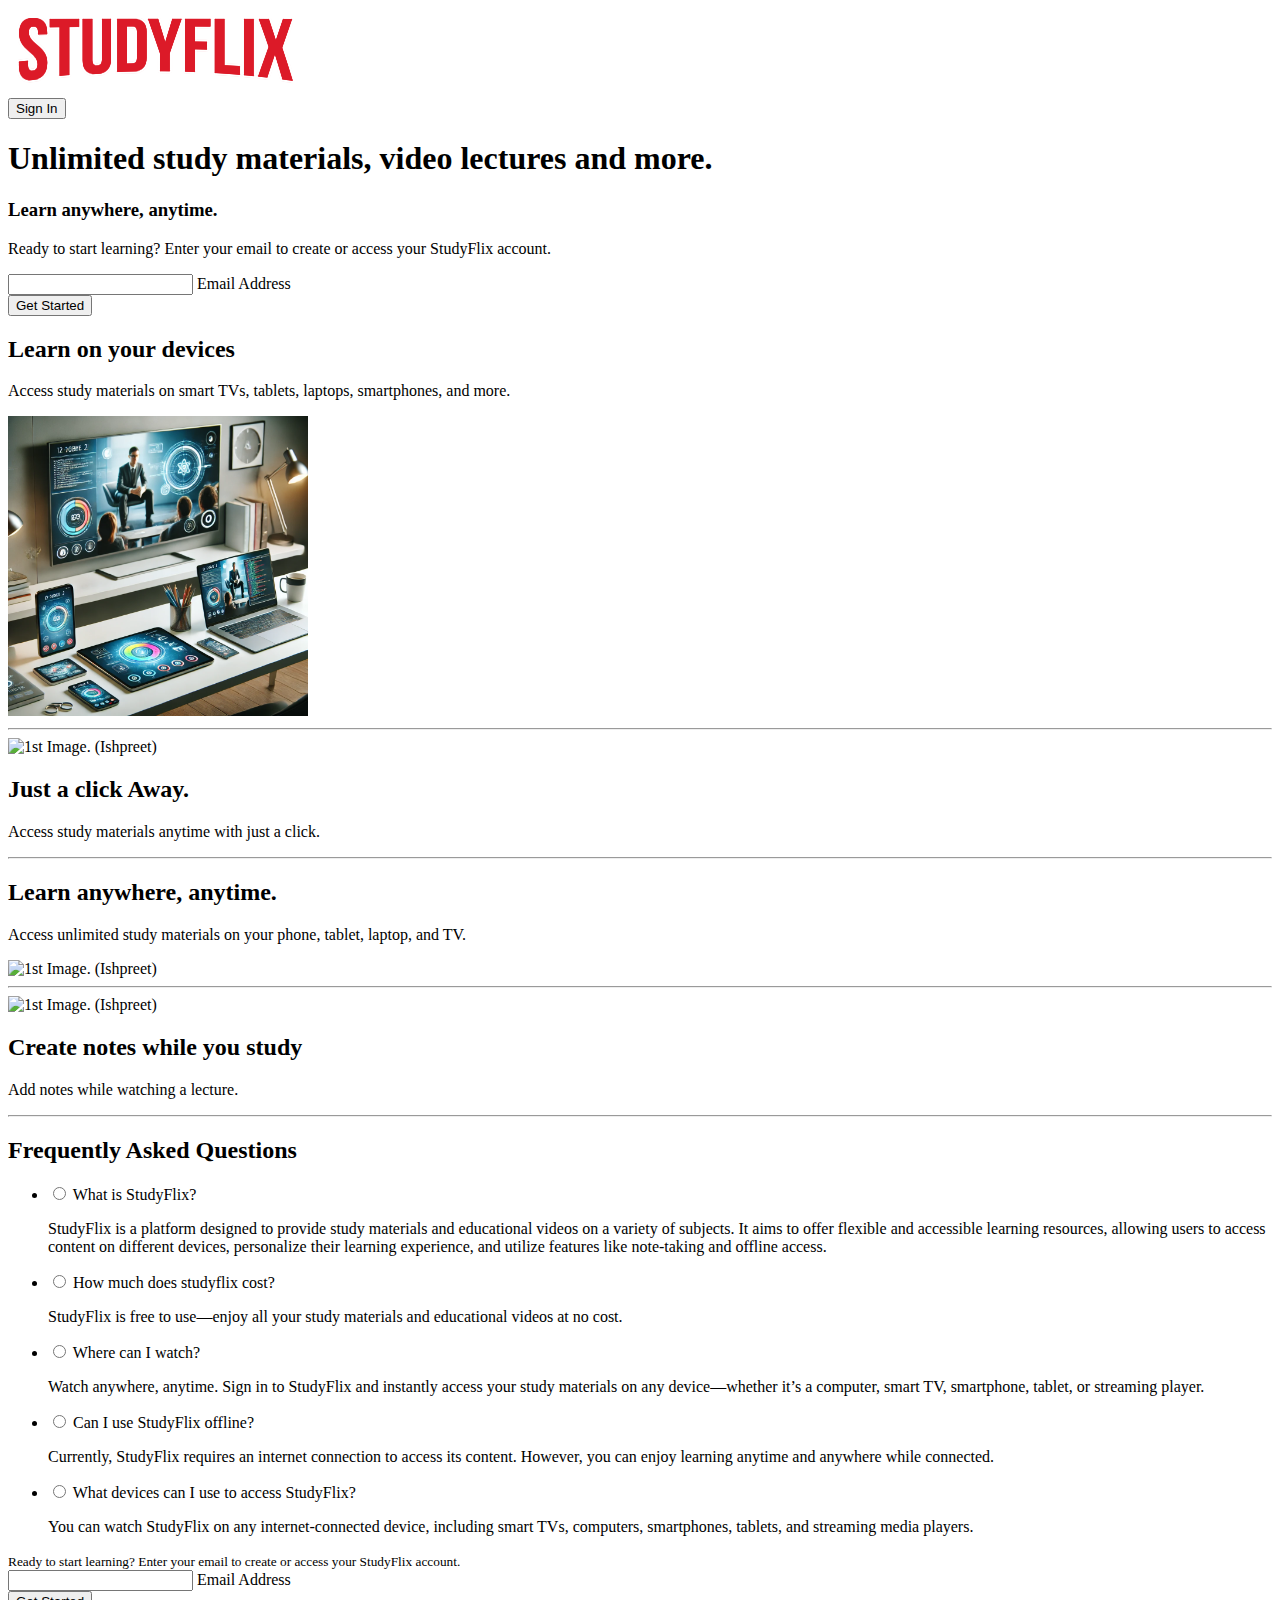
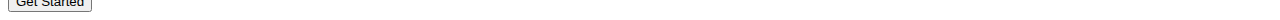
==== Landing Page/index.html @ 78cf3bec "Added Feature images, Accordian" ====
<!DOCTYPE html>
<html lang="en">
<head>
    <meta charset="UTF-8">
    <meta name="viewport" content="width=device-width, initial-scale=1.0">
    <title>StudyFlix</title>

    <link rel="stylesheet" href="style.css">
    
    <link rel="shortcut icon" href="assets/letter_logo.png" type="image/x-icon">
    
    <link rel="preconnect" href="https://fonts.googleapis.com">
    <link rel="preconnect" href="https://fonts.gstatic.com" crossorigin>
    <link href="https://fonts.googleapis.com/css2?family=Poppins:ital,wght@0,100;0,200;0,300;0,400;0,500;0,600;0,700;0,800;0,900;1,100;1,200;1,300;1,400;1,500;1,600;1,700;1,800;1,900&display=swap" rel="stylesheet">

    
</head>
<body>

    <!-- Header Section -->
<header>
    <nav>
      <!-- Background Image -->
      <img src="../assets/logo.png" class="logo" alt="Logo" />
  
      <!-- Sign In Button -->
      <div>
        <button>Sign In</button>
      </div>
    </nav>
  
    <!-- Main Content Section under Header Section : Includes Heading, Sub-Heading, Description, Email Field and a Sign In Button. -->
    <div class="header-content">
      <h1>Unlimited study materials, video lectures and more.</h1>
      <h3>Learn anywhere, anytime.</h3>
      <p>
        Ready to start learning? Enter your email to create or access your
        StudyFlix account.
      </p>
  
      <form class="email_signup">
        <div class="input-container">
          <input
            type="email"
            class="email_input"
            id="email"
            placeholder=""
            required
          />
          <label for="email" class="email_label">Email Address</label>
        </div>
        <button type="submit" class="signup_button">Get Started</button>
      </form>
    </div>
  </header>

  

  <main>
    <section>
      <div class="features">
        <div class="row">
          <div class="text-col">
            <h2>Learn on your devices</h2>
            <p>
              Access study materials on smart TVs, tablets, laptops, smartphones, and more.
            </p>
          </div>
          <div class="img-col">
            <img
              src="../assets/first.webp"
              alt="1st Image. (Ishpreet)"
              style="height: 300px;"
            />
          </div>
        </div>
  
        <hr />
  
        <div class="row">
          <div class="img-col">
            <img
              src="https://media.istockphoto.com/id/2058409244/photo/document-audit-inspection-and-business-asset-analysis-concept-man-inspects-data-file-check.webp?b=1&s=612x612&w=0&k=20&c=y2USo8eJ0XdNVwoPyrzC8aV3pcoiE_dYzMYi_7Z10gM="
              alt="1st Image. (Ishpreet)"
            />
          </div>
          <div class="text-col">
            <h2>Just a click Away.</h2>
            <p>
              Access study materials anytime with just a click.
            </p>
          </div>
        </div>
  
        <hr />
  
        <div class="row">
          <div class="text-col">
            <h2>Learn anywhere, anytime.</h2>
            <p>
              Access unlimited study materials on your phone, tablet, laptop, and TV.
            </p>
          </div>
          <div class="img-col">
            <img
              src="https://plus.unsplash.com/premium_photo-1661517629428-1adac40f175c?q=80&w=2071&auto=format&fit=crop&ixlib=rb-4.0.3&ixid=M3wxMjA3fDB8MHxwaG90by1wYWdlfHx8fGVufDB8fHx8fA%3D%3D"
              alt="1st Image. (Ishpreet)"
            />
          </div>
        </div>
  
        <hr />
  
        <div class="row">
          <div class="img-col">
            <img
              src="https://images.unsplash.com/photo-1448932223592-d1fc686e76ea?q=80&w=2069&auto=format&fit=crop&ixlib=rb-4.0.3&ixid=M3wxMjA3fDB8MHxwaG90by1wYWdlfHx8fGVufDB8fHx8fA%3D%3D"
              alt="1st Image. (Ishpreet)"
            />
          </div>
          <div class="text-col">
            <h2>Create notes while you study</h2>
            <p>
              Add notes while watching a lecture.
            </p>
          </div>
        </div>
      </div>
    </section>

    <hr>

    <section>
        <div class="faq">
            <h2>Frequently Asked Questions</h2>
            <ul class="accordion">
                <li>
                    <input type="radio" name="accordion" id="first">
                    <label for="first" class="label2">What is StudyFlix?</label>
                    <div class="content">
                        <p>
                          StudyFlix is a platform designed to provide study materials and educational videos on a variety of subjects. It aims to offer flexible and accessible learning resources, allowing users to access content on different devices, personalize their learning experience, and utilize features like note-taking and offline access.</p>
                    </div>
                </li>
        
                <li>
                    <input type="radio" name="accordion" id="second">
                    <label for="second" class="label2">How much does studyflix cost?</label>
                    <div class="content">
                        <p>StudyFlix is free to use—enjoy all your study materials and educational videos at no cost.</p>
                    </div>
                </li>
        
                <li>
                    <input type="radio" name="accordion" id="third">
                    <label for="third" class="label2">Where can I watch?</label>
                    <div class="content">
                        <p>Watch anywhere, anytime. Sign in to StudyFlix and instantly access your study materials on any device—whether it’s a computer, smart TV, smartphone, tablet, or streaming player.</p>
                    </div>
                </li>
        
                <li>
                    <input type="radio" name="accordion" id="fourth">
                    <label for="fourth" class="label2">Can I use StudyFlix offline?</label>
                    <div class="content">
                        <p>Currently, StudyFlix requires an internet connection to access its content. However, you can enjoy learning anytime and anywhere while connected.</p>
                    </div>
                </li>
        
                <li>
                    <input type="radio" name="accordion" id="fifth">
                    <label for="fifth" class="label2">What devices can I use to access StudyFlix?</label>
                    <div class="content">
                        <p>You can watch StudyFlix on any internet-connected device, including smart TVs, computers, smartphones, tablets, and streaming media players.</p>
                    </div>
                </li>
            </ul>
            <small> Ready to start learning? Enter your email to create or access your StudyFlix account.</small>
                <form class="email_signup">
                    <div class="input-container">
                    <input
                        type="email"
                        class="email_input"
                        id="email"
                        placeholder=""
                        required
                    />
                    <label for="email" class="email_label">Email Address</label>
                    </div>
                    <button type="submit" class="signup_button">Get Started</button>
                </form>
    </section>
  </main>


</body>
</html>
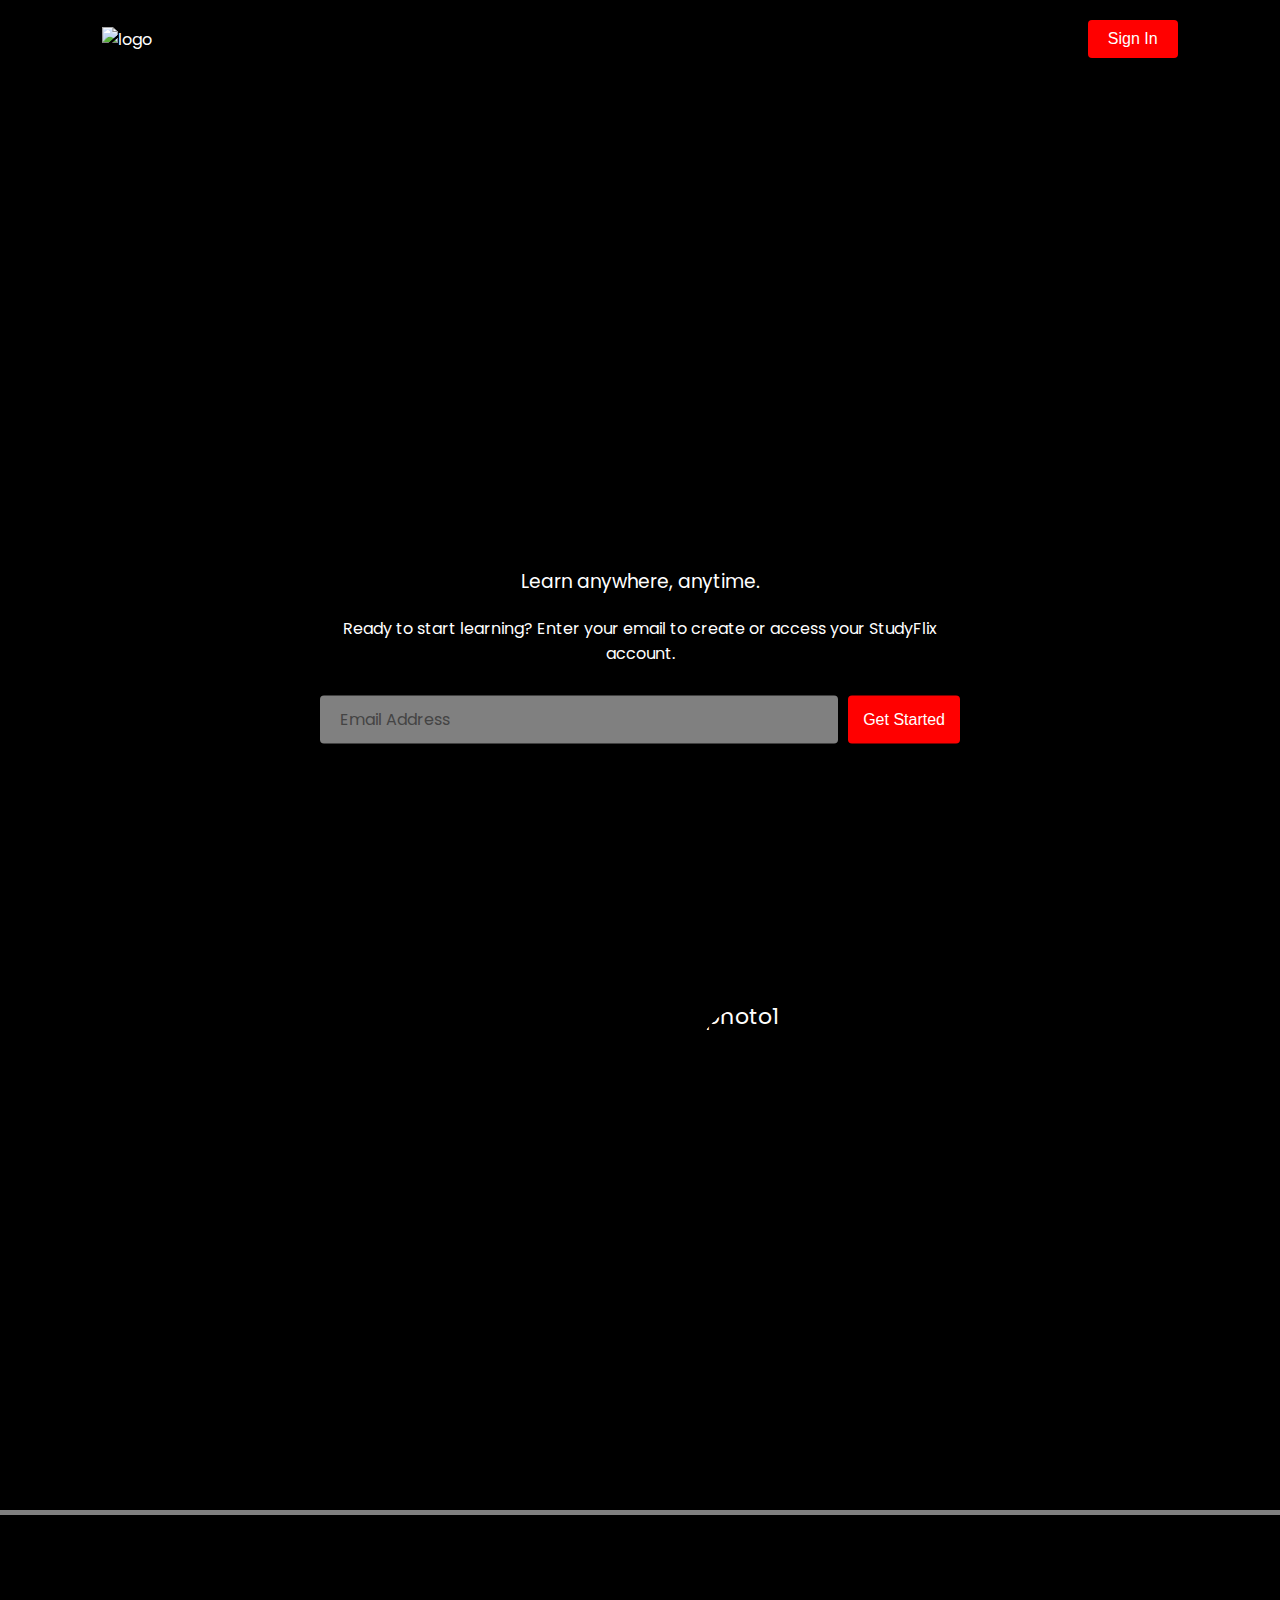
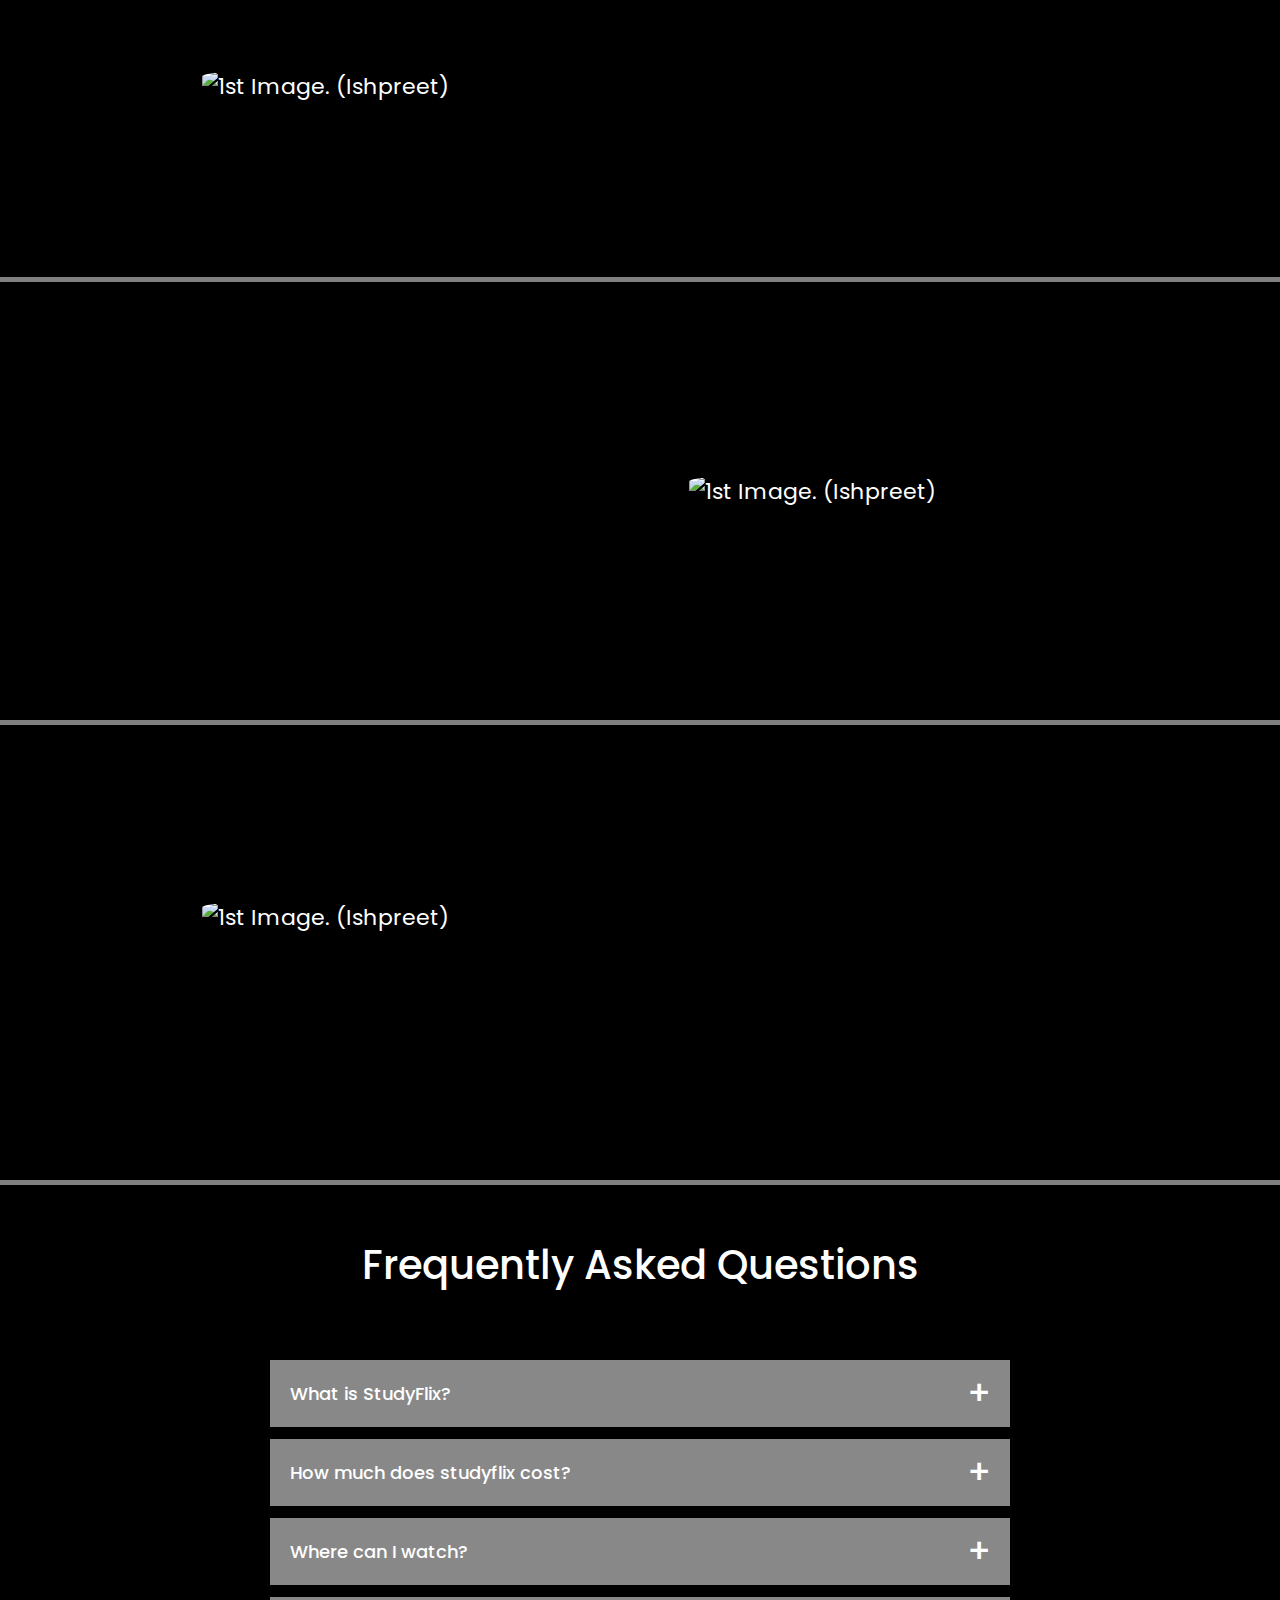
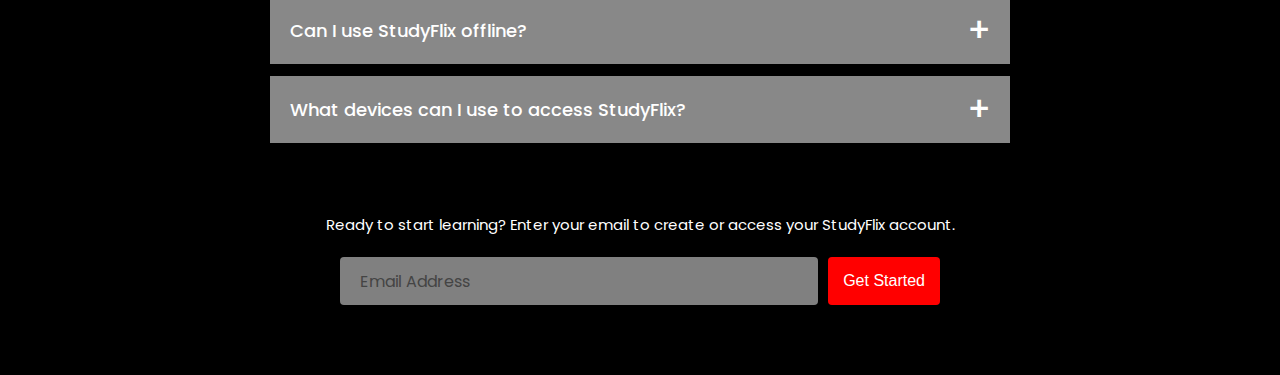
==== commit fb8609f3: "Minor changes for Deploying" ====
--- a/Landing Page/index.html
+++ b/Landing Page/index.html
@@ -7,7 +7,7 @@
 
     <link rel="stylesheet" href="style.css">
     
-    <link rel="shortcut icon" href="assets/letter_logo.png" type="image/x-icon">
+    <link rel="shortcut icon" href="https://i.ibb.co/bNqRpkg/letter-logo.png" alt="letter-logo" type="image/x-icon">
     
     <link rel="preconnect" href="https://fonts.googleapis.com">
     <link rel="preconnect" href="https://fonts.gstatic.com" crossorigin>
@@ -20,8 +20,8 @@
     <!-- Header Section -->
 <header>
     <nav>
-      <!-- Background Image -->
-      <img src="../assets/logo.png" class="logo" alt="Logo" />
+      <!-- Logo Image -->
+      <img src="https://i.ibb.co/tbqn0jG/logo.png" alt="logo" class="logo" />
   
       <!-- Sign In Button -->
       <div>
@@ -68,9 +68,9 @@
           </div>
           <div class="img-col">
             <img
-              src="../assets/first.webp"
-              alt="1st Image. (Ishpreet)"
-              style="height: 300px;"
+            src="https://i.ibb.co/mc0jydq/photo1.jpg" 
+            alt="photo1"
+            style="height: 400px;"
             />
           </div>
         </div>
--- a/Landing Page/style.css
+++ b/Landing Page/style.css
@@ -0,0 +1,449 @@
+
+* {
+    padding : 0;
+    margin : 0;
+    box-sizing: border-box;
+}
+
+body {
+    background-color: black;
+    color : white;
+    font-family: 'Poppins', sans-serif;
+}
+
+header{
+    width : 100%;
+    height : 100vh;
+    background-image: 
+    linear-gradient(
+        rgba(0, 0, 0, 0.7), 
+        rgba(0, 0, 0, 0.7)
+    ), 
+    url("https://images.unsplash.com/photo-1484415063229-3d6335668531?q=80&w=1828&auto=format&fit=crop&ixlib=rb-4.0.3&ixid=M3wxMjA3fDB8MHxwaG90by1wYWdlfHx8fGVufDB8fHx8fA%3D%3D");
+
+    background-size: cover;
+    background-position: center;
+    padding: 10px 8%;
+    position: relative;
+}
+
+nav{
+    display: flex;
+    justify-content: space-between;
+    align-items: center;
+    padding : 10px 0;
+}
+
+.logo{
+    width : 200px;
+    cursor : pointer;
+}
+
+nav button{
+    border : 0;
+    outline : 0;
+    background: red;
+    color : white;
+    padding : 10px 20px;
+    font-size: 16px;
+    font-weight: 200;
+    border-radius: 4px;
+    margin-left : 10px;
+    cursor : pointer;
+    box-shadow: 0px 4px 15px rgba(0, 0, 0, 0.2);
+}
+
+nav button:hover {
+    background-color: darkred;
+    transform: scale(1.05);
+    transition: all 0.3s ease;
+}
+
+.header-content{
+    position: absolute;
+    top: 50%;
+    left: 50%;
+    transform: translate(-50%, -50%);
+    text-align: center;
+    margin-top: 100px;
+}
+
+.header-content h1{
+    font-size: 50px;
+    line-height: 70px;
+    font-weight: 600;
+    max-width: 650px;
+    opacity: 0;
+    animation: fadeIn 2s ease forwards;
+}
+
+@keyframes fadeIn {
+    to {
+        opacity: 1;
+    }
+}
+
+
+header {
+    background-attachment: fixed;
+}
+
+
+.header-content h3{
+    font-weight: 400;
+    margin-bottom: 20px;
+}
+
+.input-container {
+    position: relative;
+    flex : 1;
+    display: flex;
+    align-items: center;
+    overflow: hidden;
+    background-color: white;
+    border-radius: 4px;
+    padding: 10px;
+    opacity: 0.5;
+}
+
+.email_input {
+    flex: 1;
+    border: none;
+    outline: none;
+    font-size: 16px;
+    background: none;
+    color: #000;
+    padding-left: 12px;
+    padding-top: 10px;
+    font-weight: 600;
+}
+
+.email_label {
+    position: absolute;
+    left: 20px;
+    top: 50%;
+    transform: translateY(-50%);
+    color: #888;
+    font-size: 16px;
+    pointer-events: none;
+    transition: 0.2s ease all;
+}
+
+.email_input:focus ~ .email_label,
+.email_input:not(:placeholder-shown) ~ .email_label {
+    top: 0;
+    transform: translateY(-1%);
+    font-size: 14px;
+    font-weight: 600;
+    color: #333;
+}
+
+.email_signup {
+    display: flex;
+    align-items: center;
+    margin-top: 30px;
+}
+
+
+.signup_button {
+    background: red;
+    color: white;
+    padding: 10px 20px;
+    border: none;
+    outline: none;
+    cursor: pointer;
+    font-size: 16px;
+    border-radius: 4px;
+    margin-left: 10px; 
+    padding: 15px;
+    box-shadow: 0px 4px 15px rgba(0, 0, 0, 0.2);
+}
+
+
+/* Features */
+
+.features{
+    padding: 50px 12%;
+    font-size:22px;
+}
+
+.row{
+    display: flex;
+    width: 100%;
+    align-items: center;
+    flex-wrap: wrap;
+    padding: 50px 0;
+}
+
+
+.text-col,
+.img-col{
+    flex-basis: 50%;
+    margin-bottom: 20px;
+}
+
+
+.img-col img{
+    display: block;
+    width: 80%;
+    margin: auto;
+    border-radius: 20% 0px 30% 0px;
+}
+
+
+
+
+.features h2{
+    font-size:50px;
+    font-weight: 600;
+    margin-bottom: 20px;
+}
+
+
+hr{
+    border: none;           
+    height: 5px;             
+    background-color: grey;  
+    margin: 40px 0;   
+    width: 100vw;            
+    margin-left: -50vw;      
+    position: relative;      
+    left: 50%; 
+}
+
+
+/* Animations */
+
+
+@keyframes fadeInUp {
+    from{
+        opacity: 0;
+        transform: translateY(20px);
+    }
+    to {
+        opacity: 1;
+        transform: translateY(0);
+    }
+}
+
+.features .text-col{
+    opacity: 0;
+    animation: fadeInUp 1s ease forwards;
+}
+
+.features .row:nth-child(1) .text-col {
+    animation-delay: 0.2s; /* Delay for the first item */
+}
+
+.features .row:nth-child(2) .text-col {
+    animation-delay: 0.4s; /* Delay for the second item */
+}
+
+.features .row:nth-child(3) .text-col {
+    animation-delay: 0.6s; /* Delay for the third item */
+}
+
+.features .row:nth-child(4) .text-col {
+    animation-delay: 0.8s; /* Delay for the fourth item */
+}
+
+.features .img-col img:hover {
+    transform: scale(1.05);
+    transition: transform 0.3s ease;
+}
+
+
+
+/* FAQ */
+
+.faq{
+    padding: 10px 12%;
+    text-align: center;
+    font-size: 18px;
+}
+
+.faq h2{
+    font-size: 40px;
+    font-weight: 500;
+    margin-bottom: 20px;
+}
+
+.accordion{
+    margin: 60px auto;
+    width: 100%;
+    max-width: 750px;
+}
+
+.accordion li{
+    list-style: none;
+    width: 100%;
+    padding: 5px;
+}
+
+.accordion li label{
+    display: flex;
+    align-items: center;
+    padding: 20px;
+    font-size: 18px;
+    font-weight: 500;
+    background: #888;
+    margin-bottom: 2px;
+    cursor: pointer;
+    position: relative;
+}
+
+.label2::after{
+    content: '+';
+    font-size: 34px;
+    position: absolute;
+    right: 20px;
+    transition: transform 0.5s ease-in-out;
+}
+
+input[type="radio"]{
+    display: none;
+}
+
+.accordion .content{
+    padding: 0 20px;
+    background: #333;
+    color: white;
+    text-align: left;
+    max-height: 0;
+    overflow: hidden;
+    transition: max-height 0.5s ease-in-out, padding 0.5s ease-in-out;
+}
+
+
+.accordion input[type="radio"]:checked + .label2 + .content{
+    display: block;
+    max-height: 600px;
+    padding: 30px 20px;
+}
+
+.accordion input[type="radio"]:checked + .label2::after{
+    transform: rotate(135deg);
+}
+
+section .email_signup{
+    max-width: 600px;
+    margin: 20px auto 60px;
+}
+
+footer{
+    padding: 50px 15% 10px;
+    color: #777;
+}
+
+footer h2{
+    font-size : 18px;
+    font-weight: 400;
+    margin-bottom: 30px;
+}
+
+footer .col{
+    flex-basis: 25%;
+    flex-grow: 1;
+    margin-bottom: 20px;
+}
+
+footer .col a{
+    display: block;
+    color: #777;
+    text-decoration: none;
+    font-size: 14px;
+    margin-bottom: 10px;
+}
+
+footer .row{
+    align-items: flex-start;
+    padding: 10px 0;
+}
+
+.copyright-text{
+    font-size: 14px;
+    margin-bottom: 10px;
+    margin-top: 20px;
+    align-items: center;
+}
+
+/* Media Queries */
+
+@media only screen and (max-width: 600px){
+
+    header{
+        background-image: 
+    linear-gradient(
+        rgba(0, 0, 0, 0.7), 
+        rgba(0, 0, 0, 0.7)
+    ), 
+    url("https://images.unsplash.com/photo-1532012197267-da84d127e765?q=80&w=1887&auto=format&fit=crop&ixlib=rb-4.0.3&ixid=M3wxMjA3fDB8MHxwaG90by1wYWdlfHx8fGVufDB8fHx8fA%3D%3D");
+
+        height: 800px;
+    }
+
+    .logo{
+        width: 120px;
+    }
+
+    nav button{
+        padding: 10px 15px;
+    }
+    
+    .header-content{
+        position: unset;
+        transform: none;
+        padding-top: 150px;
+    }
+
+    .header-content h1{
+        font-size: 30px;
+    }
+
+    .email_signup button{
+        font-size: 12px;
+        padding: 10px 15px;
+    }
+
+    .text-col, .img-col{
+        flex-basis: 100%;
+    }
+
+    .features h2{
+        font-size: 30px;
+    }
+
+    .features p{
+        font-size: 15px;
+    }
+
+    .features .row:nth-child(odd) .text-col {
+        order: 1;
+    }
+    
+    .features .row:nth-child(odd) .img-col {
+        order: 2;
+    }
+
+    .features .row{
+        padding : 10px 0;
+    }
+
+    .faq h2{
+        font-size: 20px;
+    }
+
+    .accordion .content{
+        font-size: 14px;
+    }
+
+    .accordion li .label2{
+        padding: 10px;
+        font-size: 14px;
+    }
+
+    .label2::after{
+        font-size: 22px;
+    }
+
+}
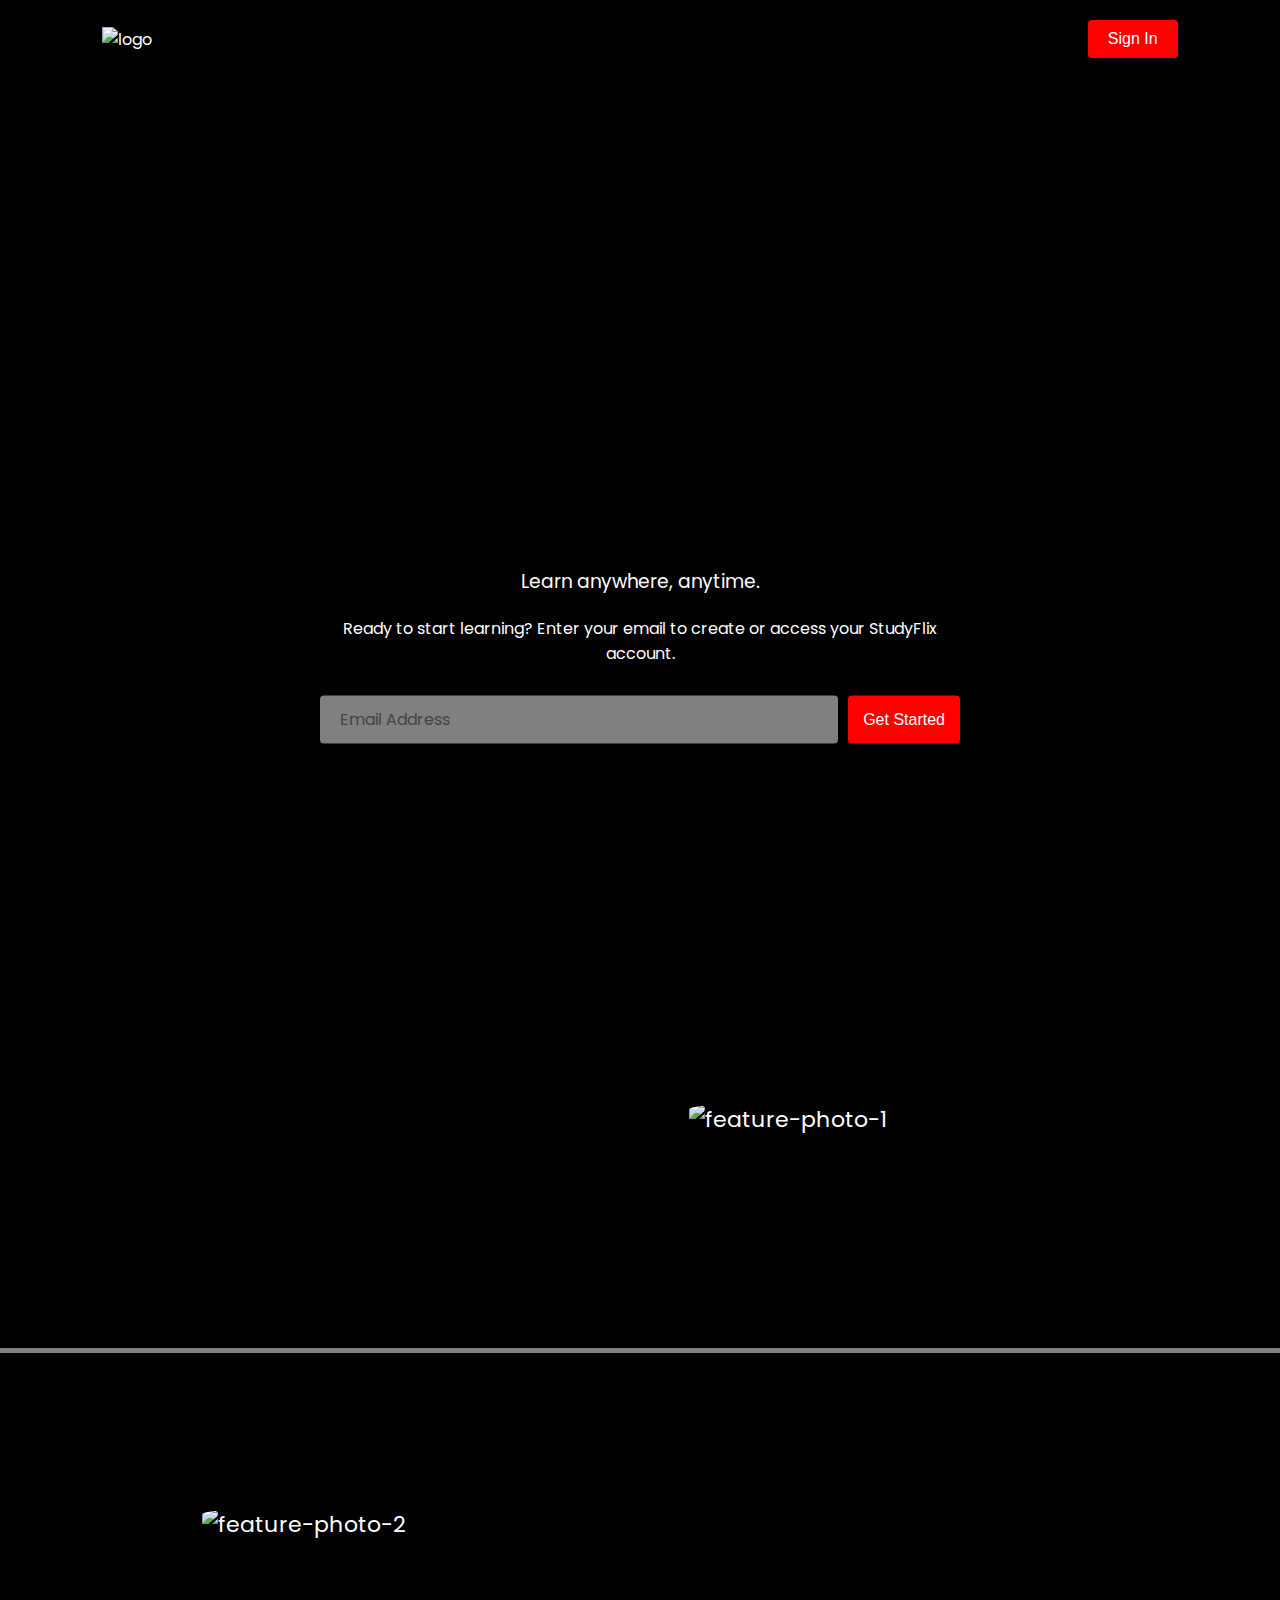
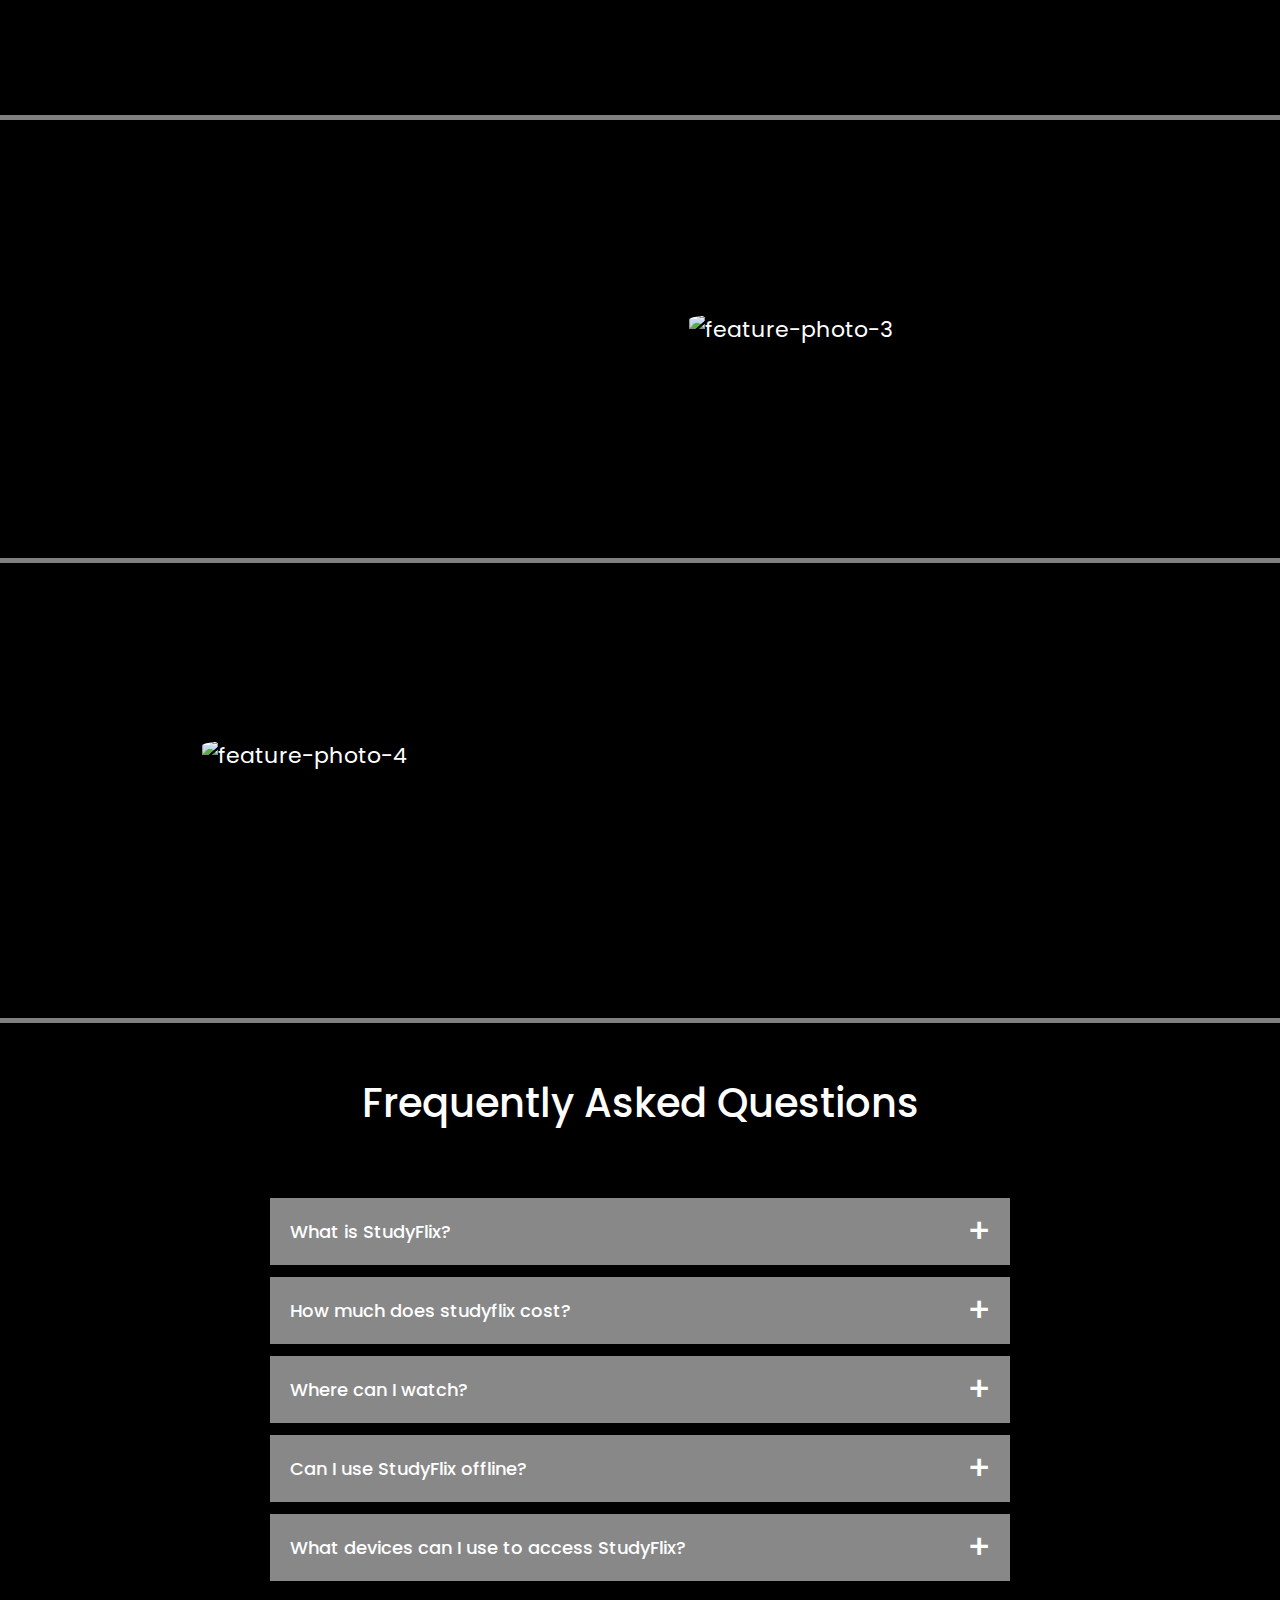
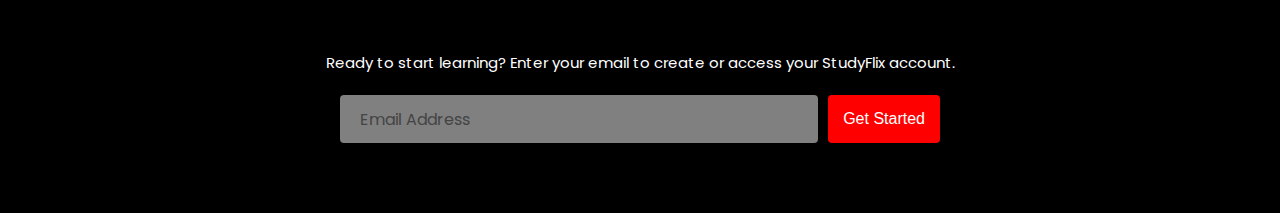
==== commit 23f2c5e9: "Improved Animations" ====
--- a/Landing Page/index.html
+++ b/Landing Page/index.html
@@ -1,4 +1,4 @@
-<!DOCTYPE html>
+ <!DOCTYPE html>
 <html lang="en">
 <head>
     <meta charset="UTF-8">
@@ -6,6 +6,7 @@
     <title>StudyFlix</title>
 
     <link rel="stylesheet" href="style.css">
+    
     
     <link rel="shortcut icon" href="https://i.ibb.co/bNqRpkg/letter-logo.png" alt="letter-logo" type="image/x-icon">
     
@@ -68,9 +69,8 @@
           </div>
           <div class="img-col">
             <img
-            src="https://i.ibb.co/mc0jydq/photo1.jpg" 
-            alt="photo1"
-            style="height: 400px;"
+            src="https://images.unsplash.com/photo-1485988412941-77a35537dae4?q=80&w=1796&auto=format&fit=crop&ixlib=rb-4.0.3&ixid=M3wxMjA3fDB8MHxwaG90by1wYWdlfHx8fGVufDB8fHx8fA%3D%3D" 
+            alt="feature-photo-1"
             />
           </div>
         </div>
@@ -81,7 +81,7 @@
           <div class="img-col">
             <img
               src="https://media.istockphoto.com/id/2058409244/photo/document-audit-inspection-and-business-asset-analysis-concept-man-inspects-data-file-check.webp?b=1&s=612x612&w=0&k=20&c=y2USo8eJ0XdNVwoPyrzC8aV3pcoiE_dYzMYi_7Z10gM="
-              alt="1st Image. (Ishpreet)"
+              alt="feature-photo-2"
             />
           </div>
           <div class="text-col">
@@ -104,7 +104,7 @@
           <div class="img-col">
             <img
               src="https://plus.unsplash.com/premium_photo-1661517629428-1adac40f175c?q=80&w=2071&auto=format&fit=crop&ixlib=rb-4.0.3&ixid=M3wxMjA3fDB8MHxwaG90by1wYWdlfHx8fGVufDB8fHx8fA%3D%3D"
-              alt="1st Image. (Ishpreet)"
+              alt="feature-photo-3"
             />
           </div>
         </div>
@@ -115,7 +115,7 @@
           <div class="img-col">
             <img
               src="https://images.unsplash.com/photo-1448932223592-d1fc686e76ea?q=80&w=2069&auto=format&fit=crop&ixlib=rb-4.0.3&ixid=M3wxMjA3fDB8MHxwaG90by1wYWdlfHx8fGVufDB8fHx8fA%3D%3D"
-              alt="1st Image. (Ishpreet)"
+              alt="feature-photo-4"
             />
           </div>
           <div class="text-col">
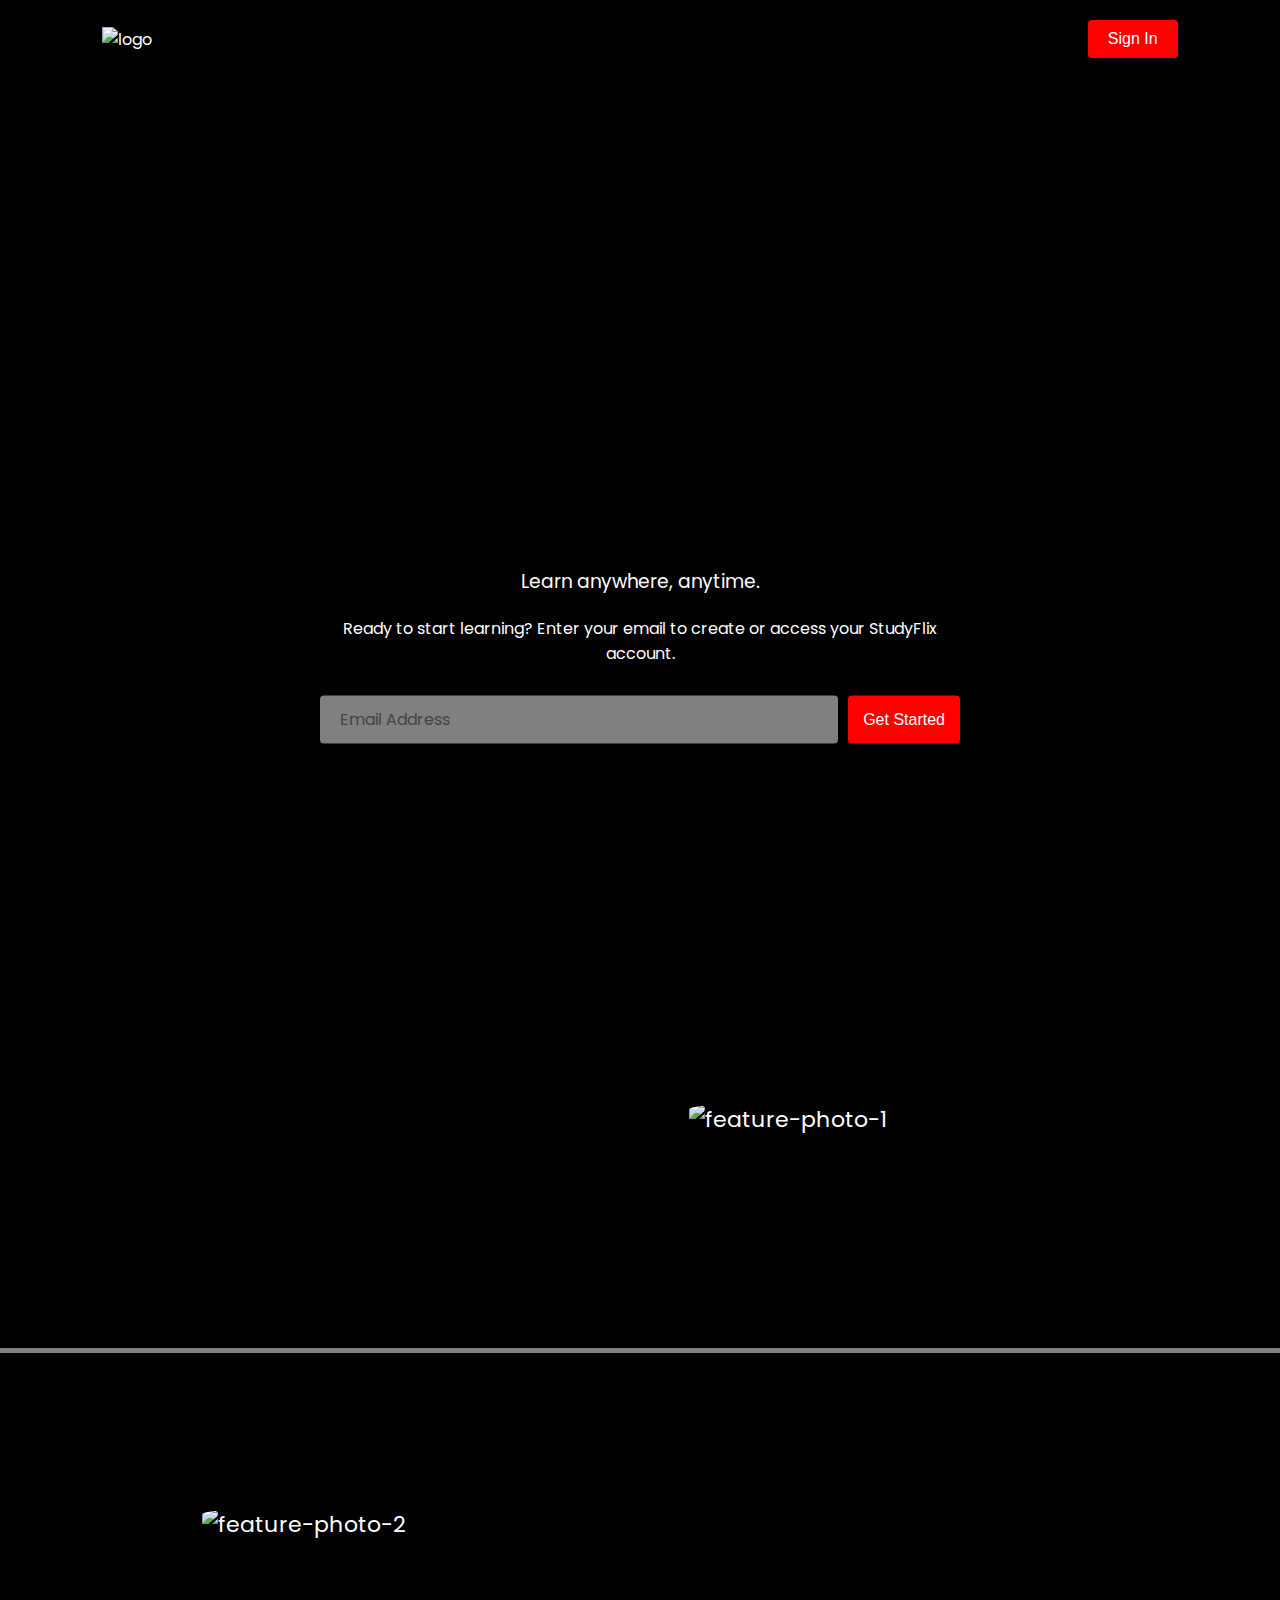
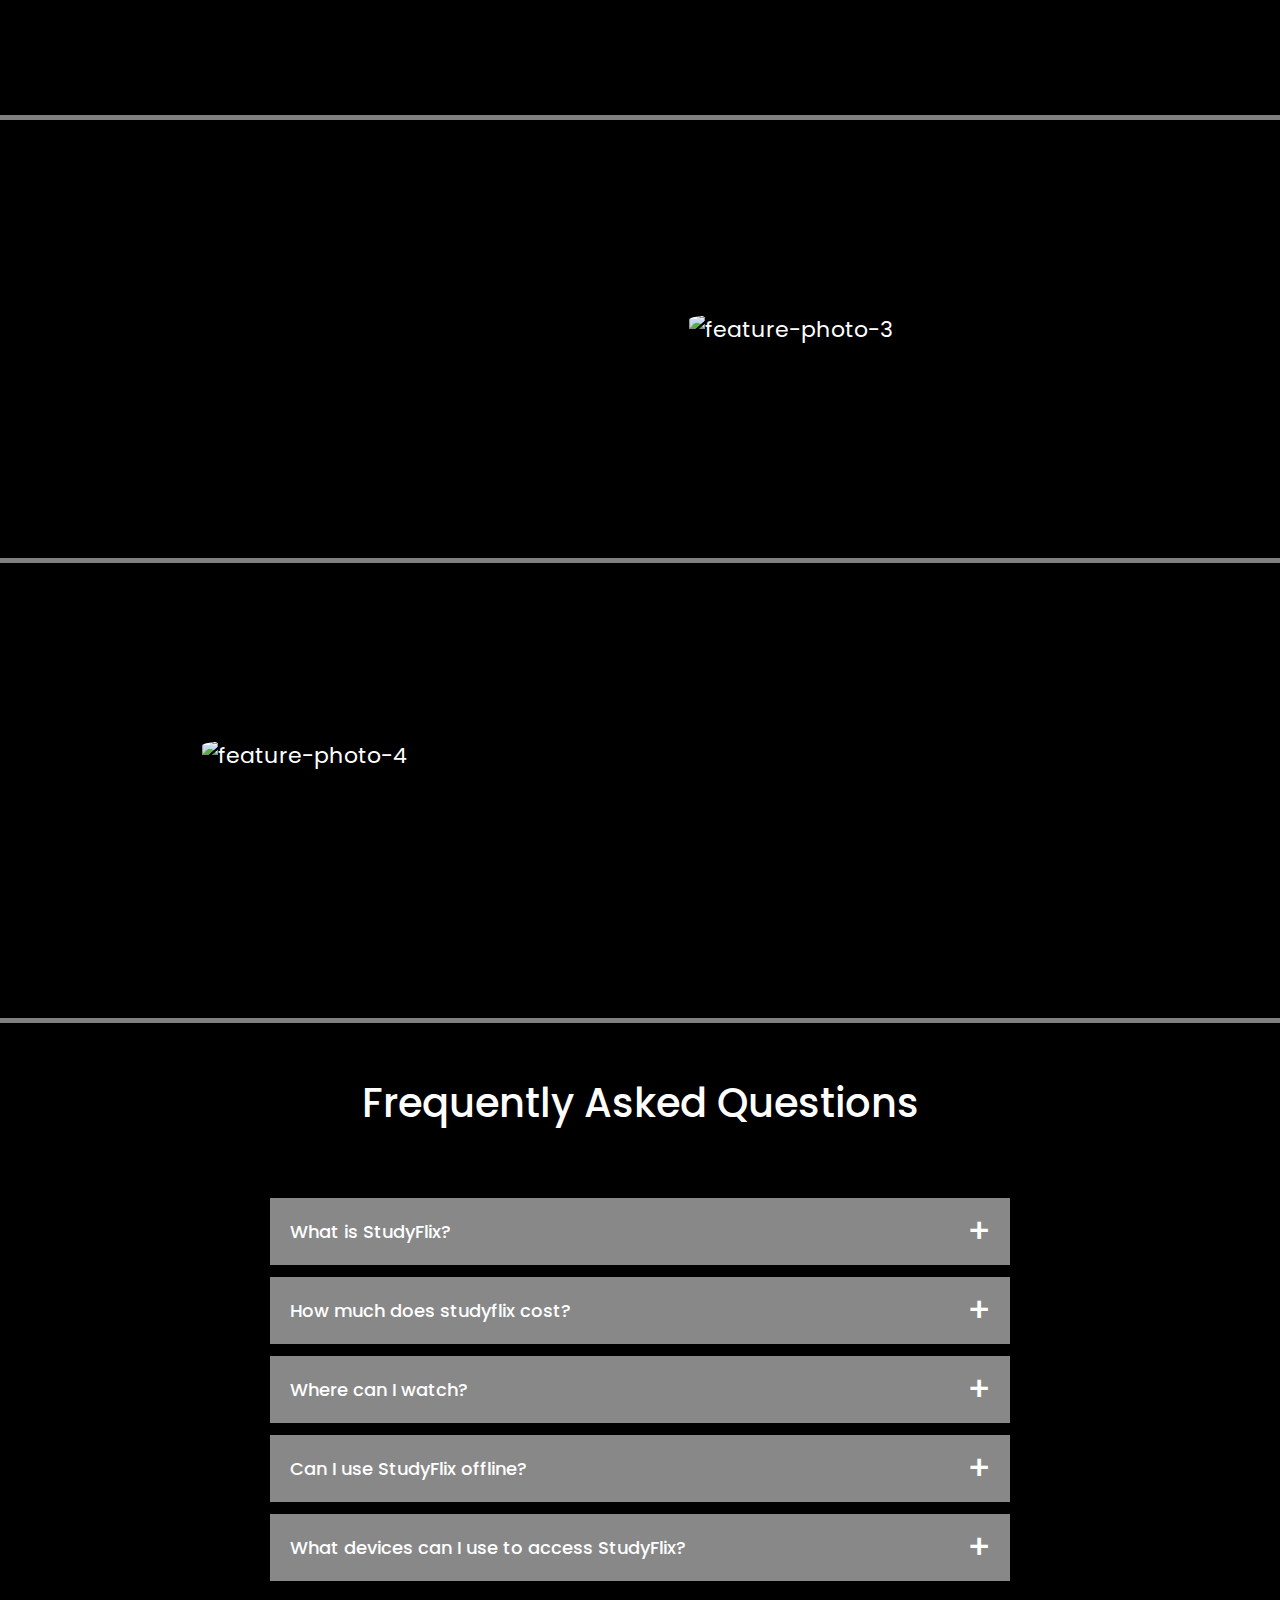
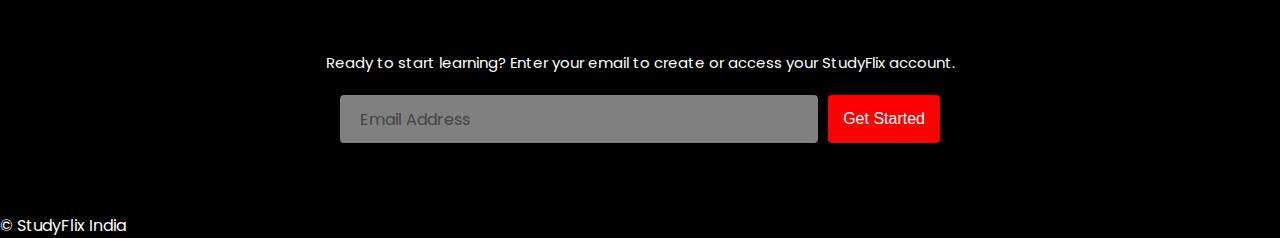
==== commit 2e3dc99c: "Sign In Button Functional" ====
--- a/Landing Page/index.html
+++ b/Landing Page/index.html
@@ -1,4 +1,4 @@
- <!DOCTYPE html>
+<!DOCTYPE html>
 <html lang="en">
 <head>
     <meta charset="UTF-8">
@@ -26,7 +26,7 @@
   
       <!-- Sign In Button -->
       <div>
-        <button>Sign In</button>
+        <a href="../Login_Page/index.html"><button>Sign In</button></a>
       </div>
     </nav>
   
@@ -192,6 +192,9 @@
     </section>
   </main>
 
-
+  <!-- Footer -->
+  <footer>
+            <p class="copyright-text"> © StudyFlix India</p>
+  </footer>
 </body>
 </html>
--- a/Landing Page/style.css
+++ b/Landing Page/style.css
@@ -1,4 +1,6 @@
-
+html {
+    scroll-behavior: smooth;
+}
 * {
     padding : 0;
     margin : 0;
@@ -25,6 +27,7 @@
     background-position: center;
     padding: 10px 8%;
     position: relative;
+    
 }
 
 nav{
@@ -159,6 +162,11 @@
     box-shadow: 0px 4px 15px rgba(0, 0, 0, 0.2);
 }
 
+.signup_button::after{
+    content: '';
+    display: none;
+    font-size: 16px;
+}
 
 /* Features */
 
@@ -189,9 +197,6 @@
     margin: auto;
     border-radius: 20% 0px 30% 0px;
 }
-
-
-
 
 .features h2{
     font-size:50px;
@@ -249,7 +254,8 @@
 
 .features .img-col img:hover {
     transform: scale(1.05);
-    transition: transform 0.3s ease;
+    filter: brightness(1.2);
+    transition: transform 0.3s ease, filter 0.3s ease;
 }
 
 
@@ -330,42 +336,7 @@
     margin: 20px auto 60px;
 }
 
-footer{
-    padding: 50px 15% 10px;
-    color: #777;
-}
-
-footer h2{
-    font-size : 18px;
-    font-weight: 400;
-    margin-bottom: 30px;
-}
-
-footer .col{
-    flex-basis: 25%;
-    flex-grow: 1;
-    margin-bottom: 20px;
-}
-
-footer .col a{
-    display: block;
-    color: #777;
-    text-decoration: none;
-    font-size: 14px;
-    margin-bottom: 10px;
-}
-
-footer .row{
-    align-items: flex-start;
-    padding: 10px 0;
-}
-
-.copyright-text{
-    font-size: 14px;
-    margin-bottom: 10px;
-    margin-top: 20px;
-    align-items: center;
-}
+    
 
 /* Media Queries */
 
@@ -398,11 +369,19 @@
 
     .header-content h1{
         font-size: 30px;
-    }
-
-    .email_signup button{
-        font-size: 12px;
-        padding: 10px 15px;
+        
+    }
+
+    .signup_button{
+        padding: 10px;
+        font-size: 0;
+    }
+
+    .signup_button::after{
+        content: "→";
+        display: inline;
+        font-size: 22px;
+        font-weight: 600;
     }
 
     .text-col, .img-col{
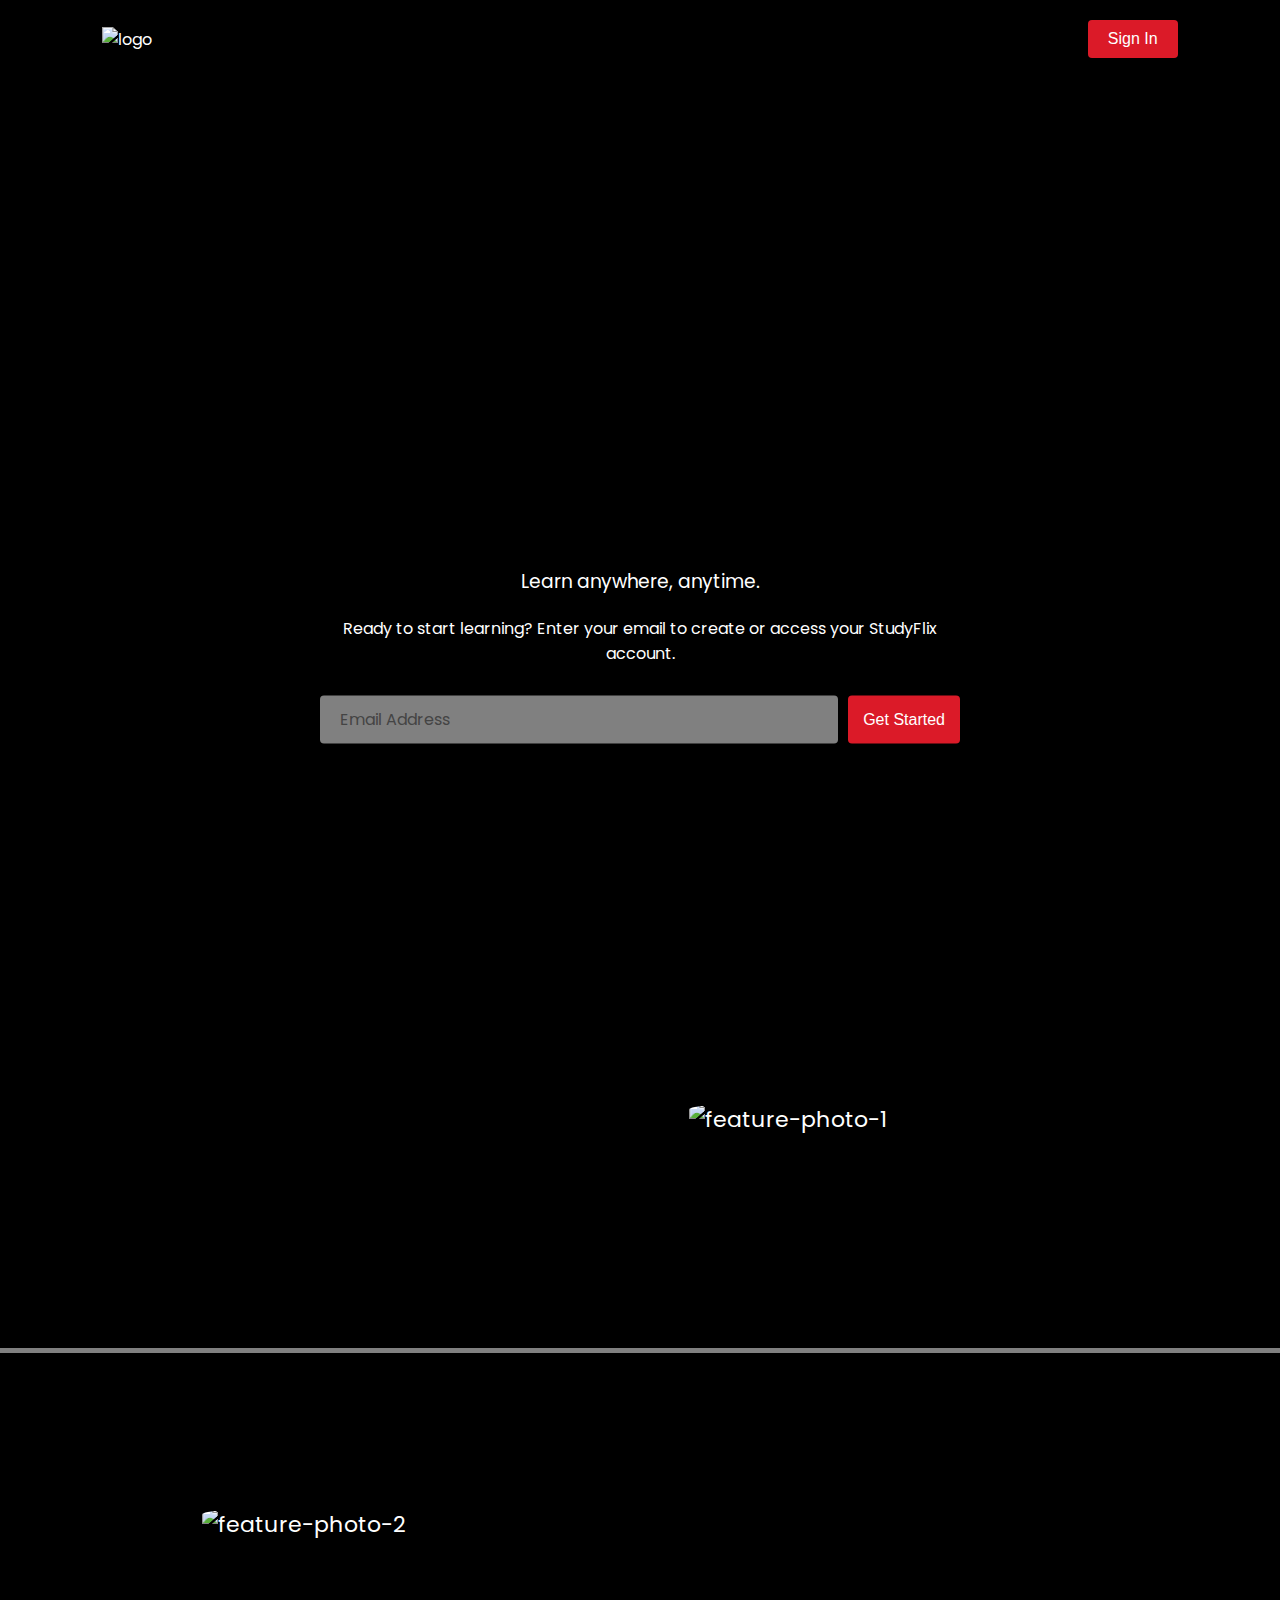
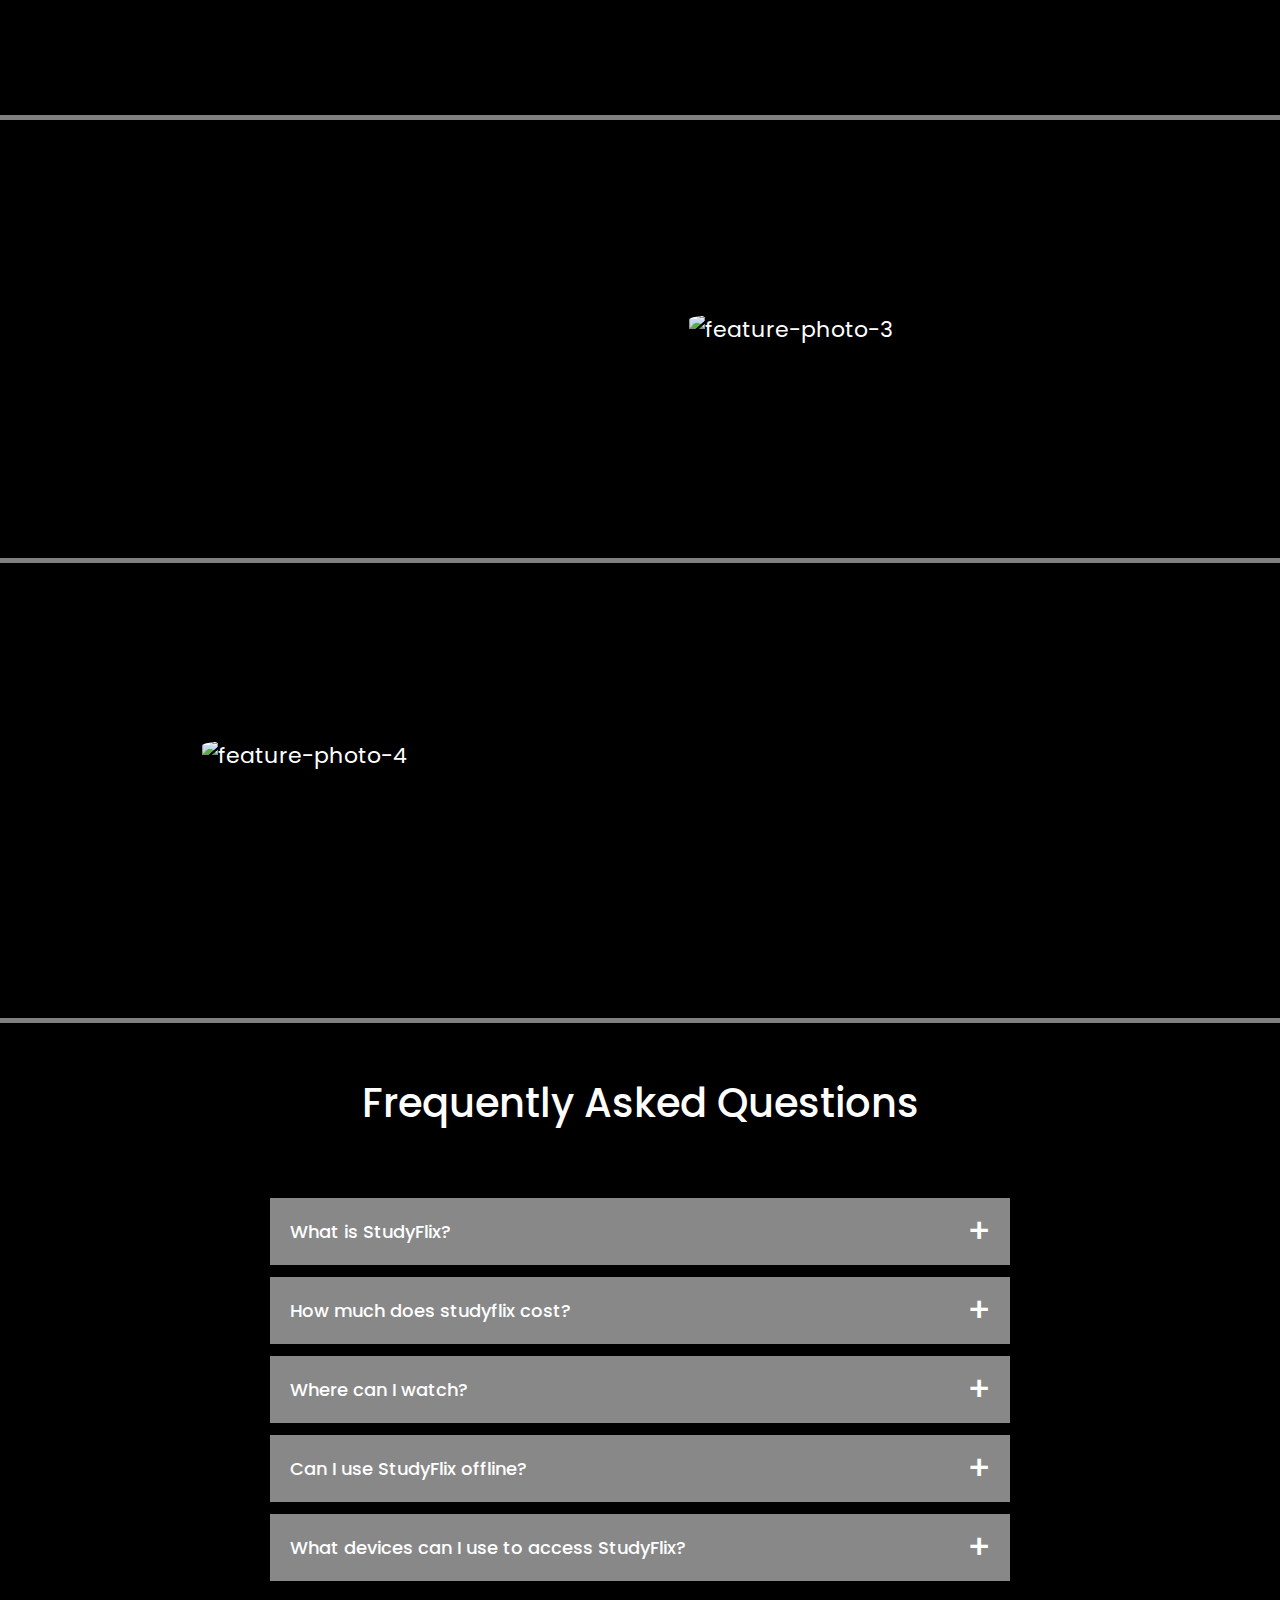
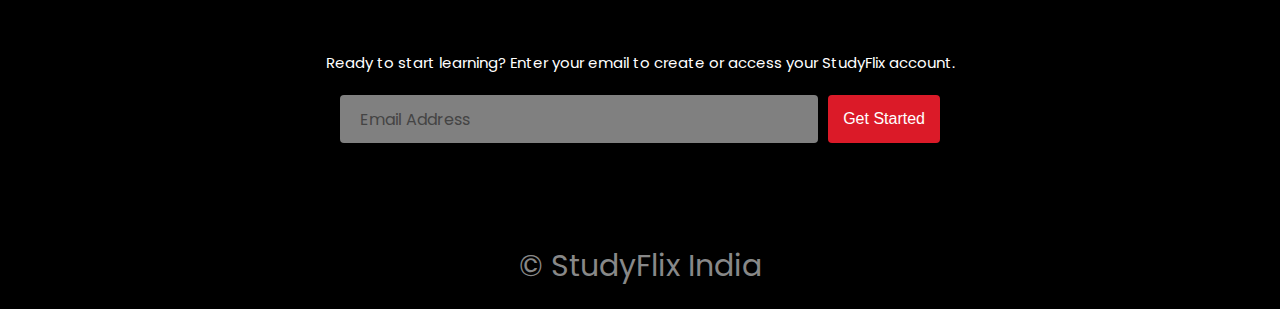
==== commit 01bc26eb: "Fixed Vercel Deployment Issue" ====
--- a/Landing Page/index.html
+++ b/Landing Page/index.html
@@ -26,7 +26,7 @@
   
       <!-- Sign In Button -->
       <div>
-        <a href="../Login_Page/index.html"><button>Sign In</button></a>
+        <a href="../Login Page/index.html"><button>Sign In</button></a>
       </div>
     </nav>
   
--- a/Landing Page/style.css
+++ b/Landing Page/style.css
@@ -45,7 +45,7 @@
 nav button{
     border : 0;
     outline : 0;
-    background: red;
+    background: rgb(219,26,40);
     color : white;
     padding : 10px 20px;
     font-size: 16px;
@@ -149,7 +149,7 @@
 
 
 .signup_button {
-    background: red;
+    background: rgb(219,26,40);
     color: white;
     padding: 10px 20px;
     border: none;
@@ -336,6 +336,23 @@
     margin: 20px auto 60px;
 }
 
+
+/* Footer */
+
+footer{
+    text-align: center;
+    padding: 10px;
+    position: relative;
+    width: 100%;
+}
+.copyright-text{
+    font-size: 30px;
+    margin-bottom: 10px;
+    margin-top: 20px;
+    align-items: center;
+    color: #888;
+}
+
     
 
 /* Media Queries */
